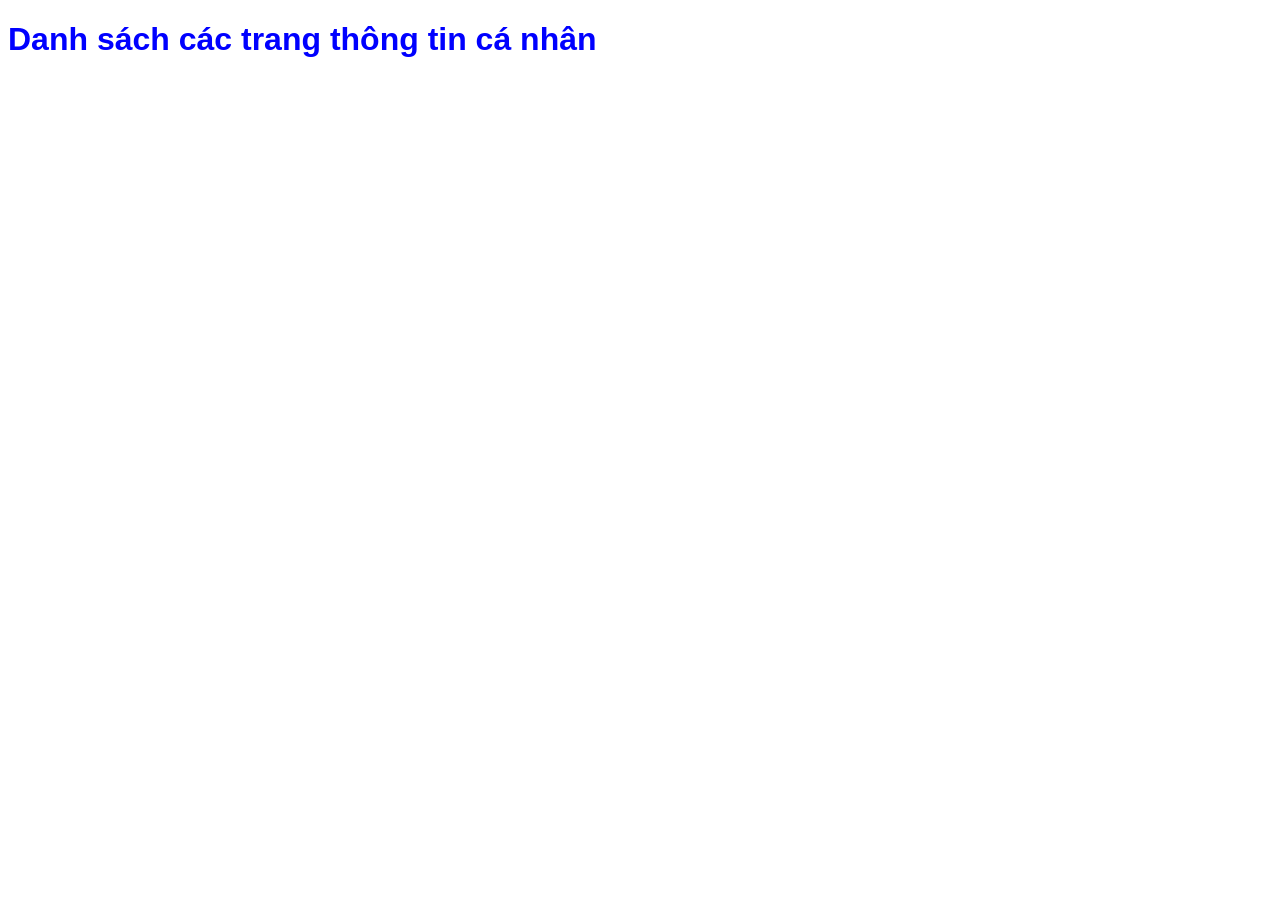
==== index.html @ 5b86c5cc "Create a project" ====
<!DOCTYPE html>
<html lang="vi">
<head>
    <title>Trang chủ</title>
    <meta charset="utf-8">
    <style>
        #myVideo {
            position: fixed;
            left: 0;
            top: 0;
            width: 100%;
            height: 100%;
            object-fit: cover; 
            z-index: -1; 
        }
        body {
            color: white; 
            font-family: sans-serif;
        }
        a { color: white; } 
    </style>
</head>
<body>
    <video autoplay muted loop id="myVideo">
        <source src="assets/images/background.mp4" type="video/mp4">
    </video>
    <h1 style="color:blue">Danh sách các trang thông tin cá nhân</h1>
    <ul>
        <li><a href="html/page1.html">Page 1</a></li>
        <li><a href="html/page2.html">Page 2</a></li>
        <li><a href="html/page3.html">Page 3</a></li>
        <li><a href="#">Page 4</a></li>
        <li><a href="#">Page 5</a></li>
    </ul>

</body>
</html>
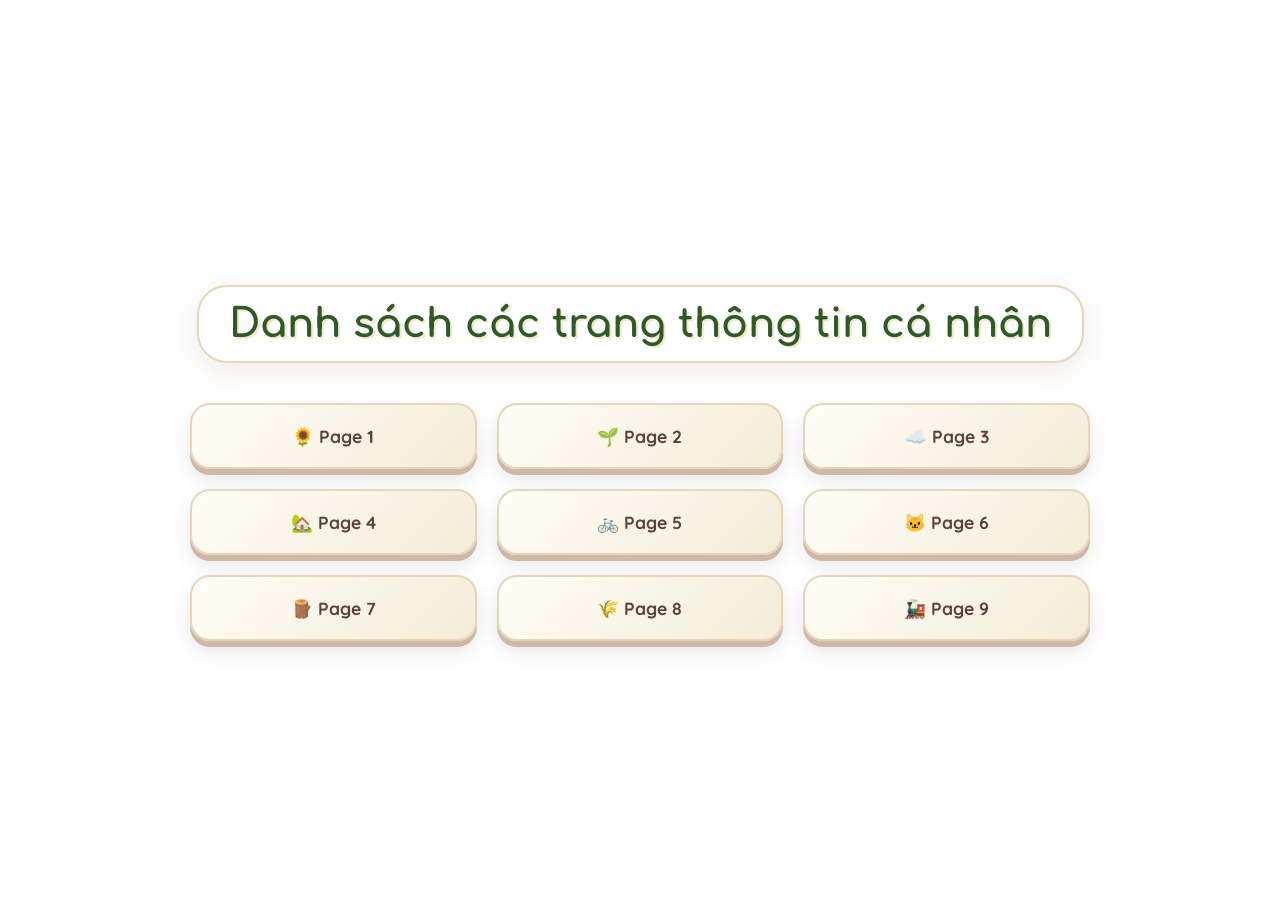
==== commit 936a7f6f: "Create" ====
--- a/index.html
+++ b/index.html
@@ -1,37 +1,28 @@
-<!DOCTYPE html>
+<!doctype html>
 <html lang="vi">
-<head>
+  <head>
     <title>Trang chủ</title>
-    <meta charset="utf-8">
-    <style>
-        #myVideo {
-            position: fixed;
-            left: 0;
-            top: 0;
-            width: 100%;
-            height: 100%;
-            object-fit: cover; 
-            z-index: -1; 
-        }
-        body {
-            color: white; 
-            font-family: sans-serif;
-        }
-        a { color: white; } 
-    </style>
-</head>
-<body>
+    <meta charset="utf-8" />
+    <meta name="viewport" content="width=device-width, initial-scale=1.0" />
+    <link rel="stylesheet" href="./css/style6.css" />
+  </head>
+  <body>
     <video autoplay muted loop id="myVideo">
-        <source src="assets/images/background.mp4" type="video/mp4">
+      <source src="assets/images/background.mp4" type="video/mp4" />
     </video>
-    <h1 style="color:blue">Danh sách các trang thông tin cá nhân</h1>
+
+    <h1>Danh sách các trang thông tin cá nhân</h1>
+
     <ul>
-        <li><a href="html/page1.html">Page 1</a></li>
-        <li><a href="html/page2.html">Page 2</a></li>
-        <li><a href="html/page3.html">Page 3</a></li>
-        <li><a href="#">Page 4</a></li>
-        <li><a href="#">Page 5</a></li>
+      <li><a href="html/page1.html">🌻 Page 1</a></li>
+      <li><a href="html/page2.html">🌱 Page 2</a></li>
+      <li><a href="html/page3.html">☁️ Page 3</a></li>
+      <li><a href="html/page4.html">🏡 Page 4</a></li>
+      <li><a href="html/page5.html">🚲 Page 5</a></li>
+      <li><a href="html/page6.html">🐱 Page 6</a></li>
+      <li><a href="html/page7.html">🪵 Page 7</a></li>
+      <li><a href="html/page8.html">🌾 Page 8</a></li>
+      <li><a href="html/page9.html">🚂 Page 9</a></li>
     </ul>
-
-</body>
-</html>+  </body>
+</html>
--- a/css/style6.css
+++ b/css/style6.css
@@ -0,0 +1,106 @@
+@import url("https://fonts.googleapis.com/css2?family=Comfortaa:wght@400;700&family=Quicksand:wght@500;700&display=swap");
+
+body {
+  margin: 0;
+  padding: 0;
+  font-family: "Quicksand", sans-serif;
+  color: #4a3e3d;
+  display: flex;
+  flex-direction: column;
+  align-items: center;
+  justify-content: center;
+  min-height: 100vh;
+  overflow-x: hidden;
+}
+
+/* Video nền phía sau */
+#myVideo {
+  position: fixed;
+  left: 0;
+  top: 0;
+  width: 100%;
+  height: 100%;
+  object-fit: cover;
+  z-index: -1;
+  filter: saturate(1.1) brightness(0.95);
+}
+
+h1 {
+  font-family: "Comfortaa", cursive;
+  font-size: 2.5rem;
+  color: #2d5a27;
+  text-shadow: 2px 2px 0px #f5e6ca;
+  background: rgba(255, 255, 255, 0.75);
+  padding: 15px 30px;
+  border-radius: 30px;
+  box-shadow: 0 8px 32px rgba(139, 115, 85, 0.15);
+  backdrop-filter: blur(4px);
+  border: 2px solid #e6d5b8;
+  margin-bottom: 40px;
+  text-align: center;
+  max-width: 80%;
+}
+
+ul {
+  list-style: none;
+  padding: 0;
+  margin: 0;
+  display: grid;
+  grid-template-columns: repeat(3, 1fr); /* Chia thành 3 cột đều nhau */
+  gap: 20px;
+  max-width: 900px;
+  width: 90%;
+}
+
+/* Từng mục liên kết */
+li {
+  perspective: 1000px;
+}
+
+li a {
+  display: block;
+  text-align: center;
+  text-decoration: none;
+  font-weight: 700;
+  font-size: 1.1rem;
+  color: #5d4037;
+  background: linear-gradient(135deg, #fffdf6 0%, #f4ecd8 100%);
+  padding: 20px;
+  border-radius: 20px;
+  border: 2px solid #e6d5b8;
+  box-shadow:
+    0 6px 0px #d0b8a8,
+    0 10px 20px rgba(0, 0, 0, 0.1);
+  transition: all 0.3s ease;
+}
+
+li a:hover {
+  background: linear-gradient(135deg, #e8f5e9 0%, #c8e6c9 100%);
+  color: #1b5e20;
+  border-color: #a5d6a7;
+  transform: translateY(-5px); /* Bay nhẹ lên trên */
+  box-shadow:
+    0 11px 0px #81c784,
+    0 15px 25px rgba(0, 0, 0, 0.15);
+}
+
+li a:active {
+  transform: translateY(2px);
+  box-shadow:
+    0 3px 0px #81c784,
+    0 5px 10px rgba(0, 0, 0, 0.15);
+}
+
+@media (max-width: 768px) {
+  ul {
+    grid-template-columns: repeat(2, 1fr);
+  }
+  h1 {
+    font-size: 1.8rem;
+  }
+}
+@media (max-width: 480px) {
+  ul {
+    grid-template-columns: 1fr;
+  }
+}
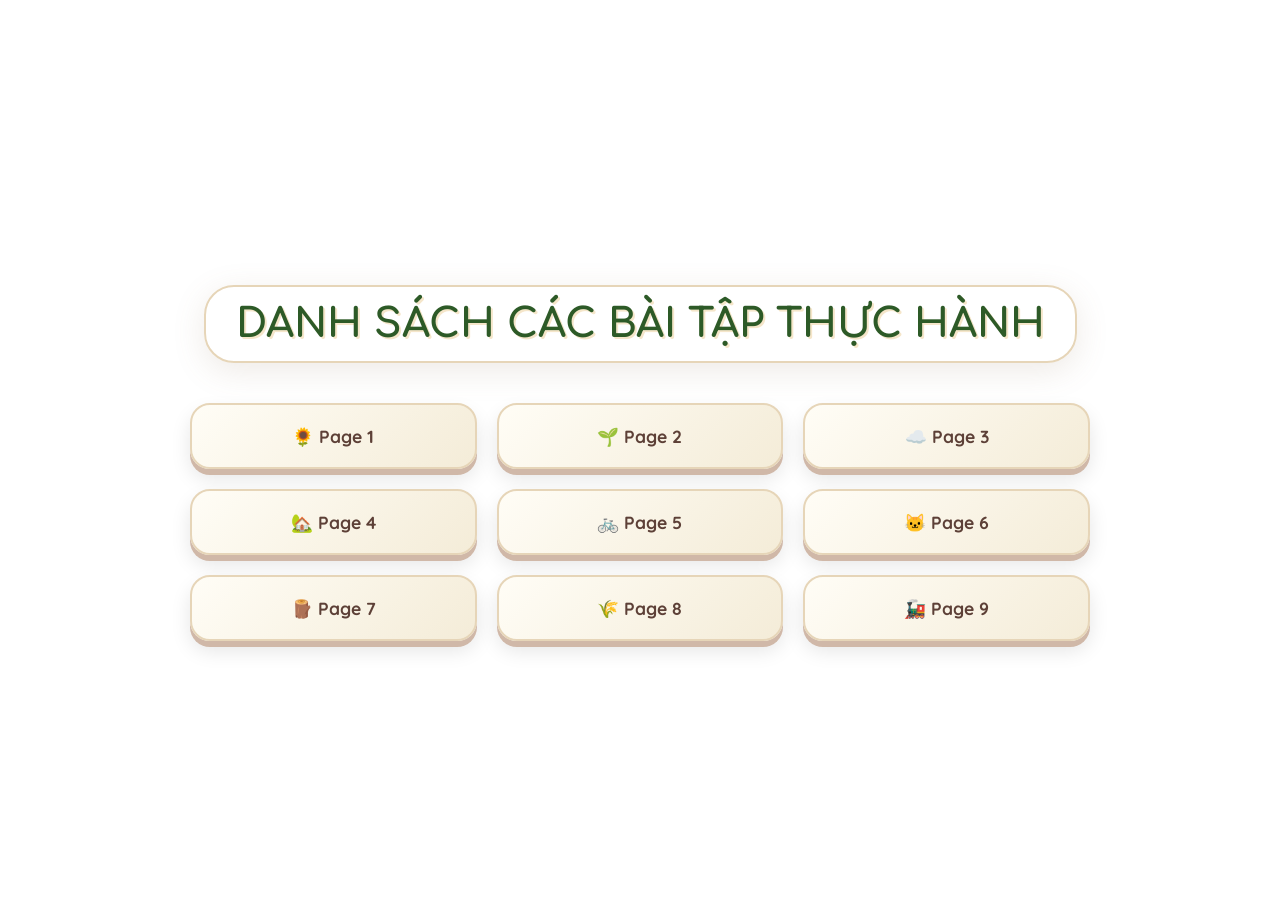
==== commit 162b6a98: "create" ====
--- a/index.html
+++ b/index.html
@@ -11,7 +11,7 @@
       <source src="assets/images/background.mp4" type="video/mp4" />
     </video>
 
-    <h1>Danh sách các trang thông tin cá nhân</h1>
+    <h1>DANH SÁCH CÁC BÀI TẬP THỰC HÀNH</h1>
 
     <ul>
       <li><a href="html/page1.html">🌻 Page 1</a></li>
